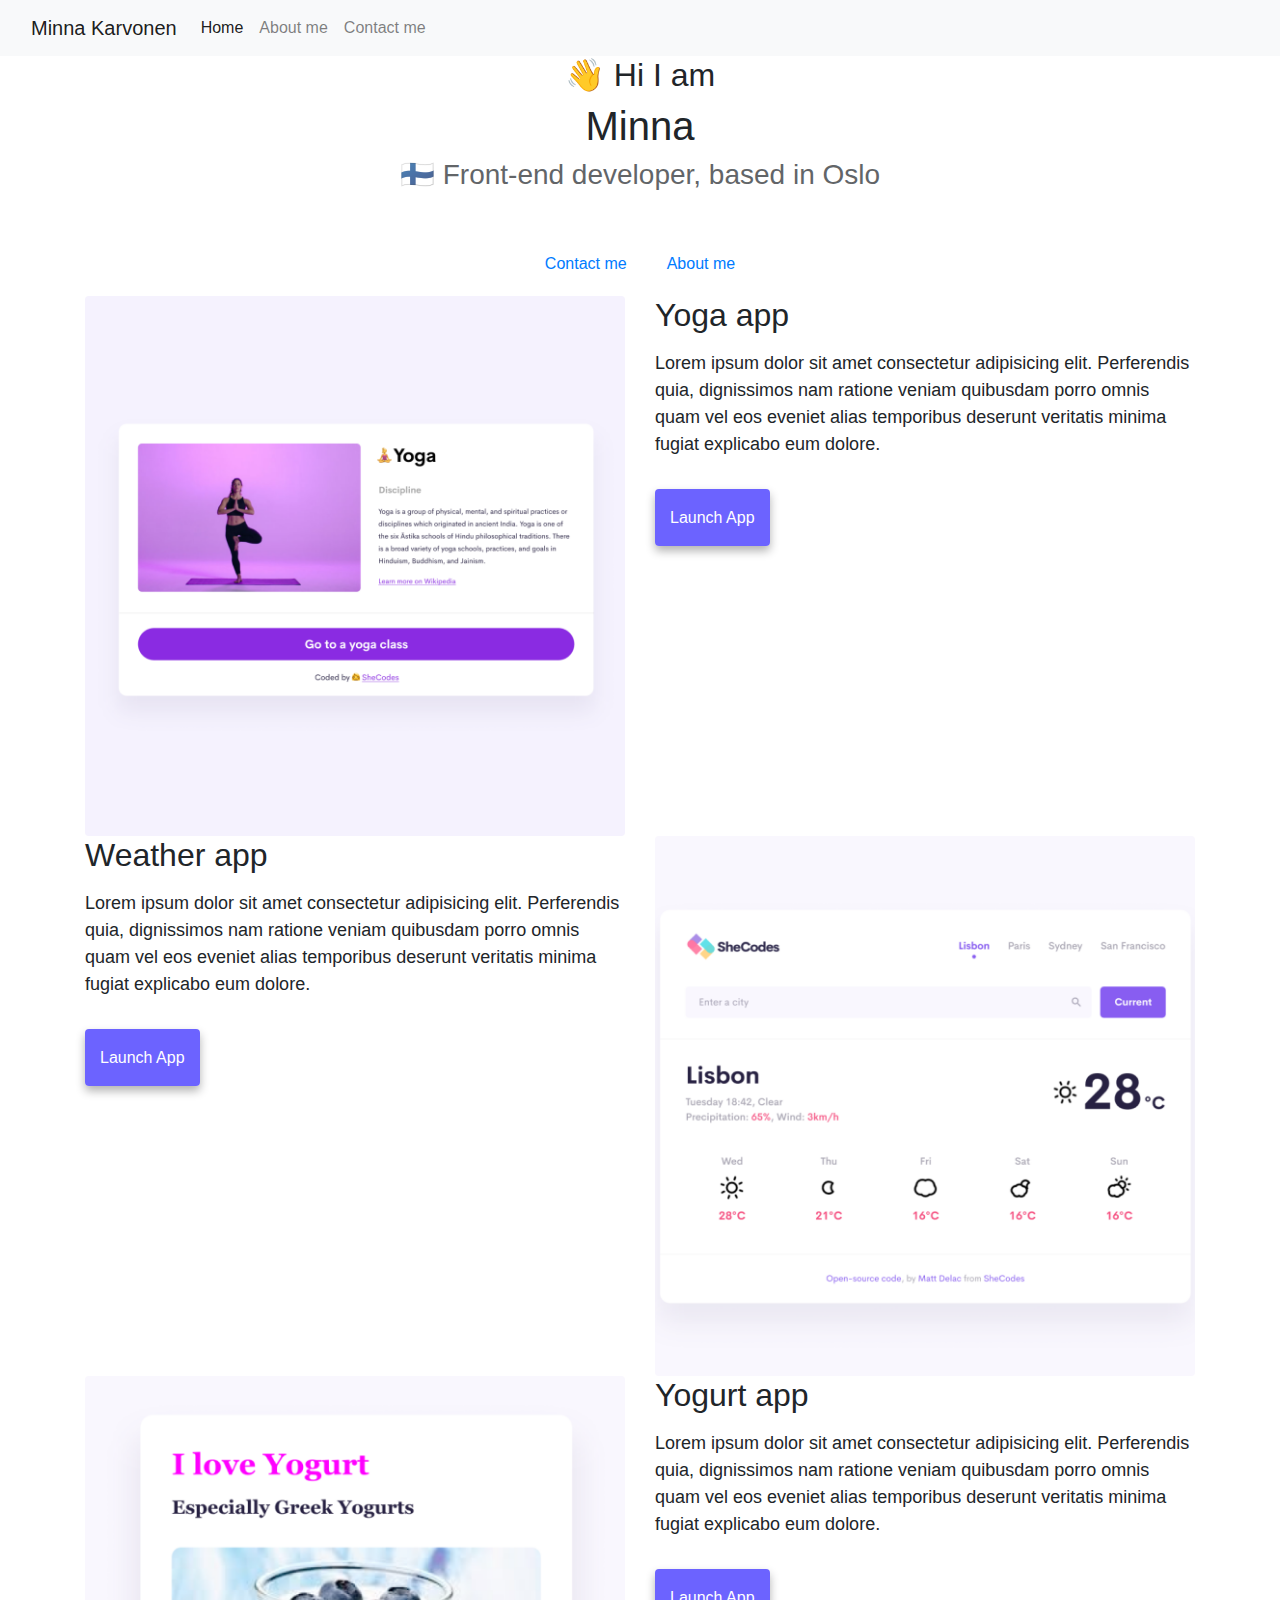
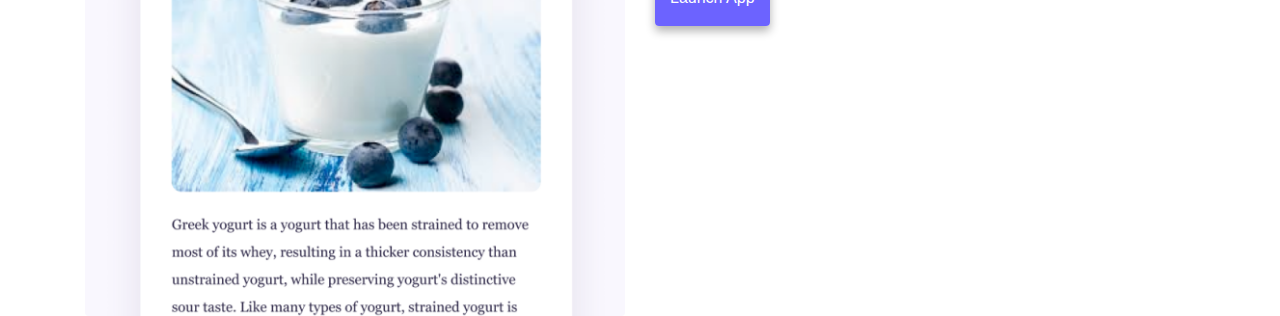
==== index.html @ e26e2870 "Duplicated the page structure from codesandbox" ====
<!DOCTYPE html>
<html lang="en">
  <head>
    <meta charset="UTF-8" />
    <meta http-equiv="X-UA-Compatible" content="IE=edge" />
    <meta name="viewport" content="width=device-width, initial-scale=1.0" />
    <title>Minna</title>
    <link rel="stylesheet" href="style.css" />
    <link
      rel="stylesheet"
      href="https://cdn.jsdelivr.net/npm/bootstrap@4.3.1/dist/css/bootstrap.min.css"
      integrity="sha384-ggOyR0iXCbMQv3Xipma34MD+dH/1fQ784/j6cY/iJTQUOhcWr7x9JvoRxT2MZw1T"
      crossorigin="anonymous"
    />
  </head>
  <body>
    <nav class="navbar navbar-expand-lg bg-body-tertiary navbar-light bg-light">
      <div class="container-fluid">
        <a class="navbar-brand" href="index.html">Minna Karvonen</a>
        <button
          class="navbar-toggler"
          type="button"
          data-bs-toggle="collapse"
          data-bs-target="#navbarNav"
          aria-controls="navbarNav"
          aria-expanded="false"
          aria-label="Toggle navigation"
        >
          <span class="navbar-toggler-icon"></span>
        </button>
        <div class="collapse navbar-collapse" id="navbarNav">
          <ul class="navbar-nav">
            <li class="nav-item">
              <a class="nav-link active" aria-current="page" href="#">Home</a>
            </li>
            <li class="nav-item">
              <a class="nav-link" href="about.html">About me</a>
            </li>
            <li class="nav-item">
              <a class="nav-link" href="about.html#contact">Contact me</a>
            </li>
          </ul>
        </div>
      </div>
    </nav>
    <div></div>
    <h2 class="text-center">👋 Hi I am</h2>
    <h1 class="text-center">Minna</h1>
    <h3 class="text-center">🇫🇮 Front-end developer, based in Oslo</h3>
    <div class="navigation-links">
      <a href="about.html#contact" class="contact-link">Contact me</a>
      <a href="about.html" class="about-link">About me</a>
    </div>
    <div class="container">
      <div class="row">
        <div class="col-md-6">
          <img src="images/yoga.png" alt="yoga" class="img-fluid rounded" />
        </div>
        <div class="col-md-6">
          <h2 class="mb-3">Yoga app</h2>
          <p>
            Lorem ipsum dolor sit amet consectetur adipisicing elit. Perferendis
            quia, dignissimos nam ratione veniam quibusdam porro omnis quam vel
            eos eveniet alias temporibus deserunt veritatis minima fugiat
            explicabo eum dolore.
          </p>
          <div class="mt-5">
            <a href="#" class="primary-link">Launch app</a>
          </div>
        </div>
      </div>
      <div class="row">
        <div class="col-md-6">
          <h2 class="mb-3">Weather app</h2>
          <p>
            Lorem ipsum dolor sit amet consectetur adipisicing elit. Perferendis
            quia, dignissimos nam ratione veniam quibusdam porro omnis quam vel
            eos eveniet alias temporibus deserunt veritatis minima fugiat
            explicabo eum dolore.
          </p>
          <div class="mt-5">
            <a href="#" class="primary-link">Launch app</a>
          </div>
        </div>
        <div class="col-md-6">
          <img
            src="images/weather.png"
            alt="weather"
            class="img-fluid rounded"
          />
        </div>
      </div>
      <div class="row">
        <div class="col-md-6">
          <img src="images/yogurt.png" alt="yogurt" class="img-fluid rounded" />
        </div>
        <div class="col-md-6">
          <h2 class="mb-3">Yogurt app</h2>
          <p>
            Lorem ipsum dolor sit amet consectetur adipisicing elit. Perferendis
            quia, dignissimos nam ratione veniam quibusdam porro omnis quam vel
            eos eveniet alias temporibus deserunt veritatis minima fugiat
            explicabo eum dolore.
          </p>
          <div class="mt-5">
            <a href="#" class="primary-link">Launch app</a>
          </div>
        </div>
      </div>
    </div>
    <script
      src="https://cdn.jsdelivr.net/npm/bootstrap@5.3.3/dist/js/bootstrap.bundle.min.js"
      integrity="sha384-YvpcrYf0tY3lHB60NNkmXc5s9fDVZLESaAA55NDzOxhy9GkcIdslK1eN7N6jIeHz"
      crossorigin="anonymous"
    ></script>
  </body>
</html>
---- style.css ----
:root {
  --primary-color: #6c63ff;
  --secondary-color: #f5f2fe;
  --box-shadow: 0 5px 10px rgba(0, 0, 0, 0.3);
}

body {
  margin-top: 100px;
}

h1,
h2,
h3 {
  margin: 0;
}

h1 {
  font-size: 96px;
}

h2 {
  font-size: 48px;
}

h3 {
  font-size: 24px;
  opacity: 0.7;
}

p {
  font-size: 18px;
  line-height: 1.5;
}

.navigation-links {
  display: flex;
  margin-top: 40px;
  justify-content: center;
}

.navigation-links a {
  margin: 20px;
}

.primary-link {
  border-radius: 4px;
  padding: 20px 15px;
  text-decoration: none;
  text-transform: capitalize;
  background: var(--primary-color);
  box-shadow: var(--box-shadow);
  color: white;
}

.secondary-link {
  border-radius: 4px;
  padding: 20px 15px;
  text-decoration: none;
  text-transform: capitalize;
  color: var(--primary-color);
  border: 1px solid var(--primary-color);
}

.homepage-link {
  color: var(--primary-color);
  text-align: center;
  display: block;
}

.about-paragraphs {
  margin: 30px 0;
}

.about-paragraphs p {
  margin: 10px;
}

.email-link {
  display: flex;
  justify-content: center;
  color: var(--primary-color);
  font-size: 28px;
  text-decoration: none;
}

.email-link:hover {
  text-decoration: underline;
}
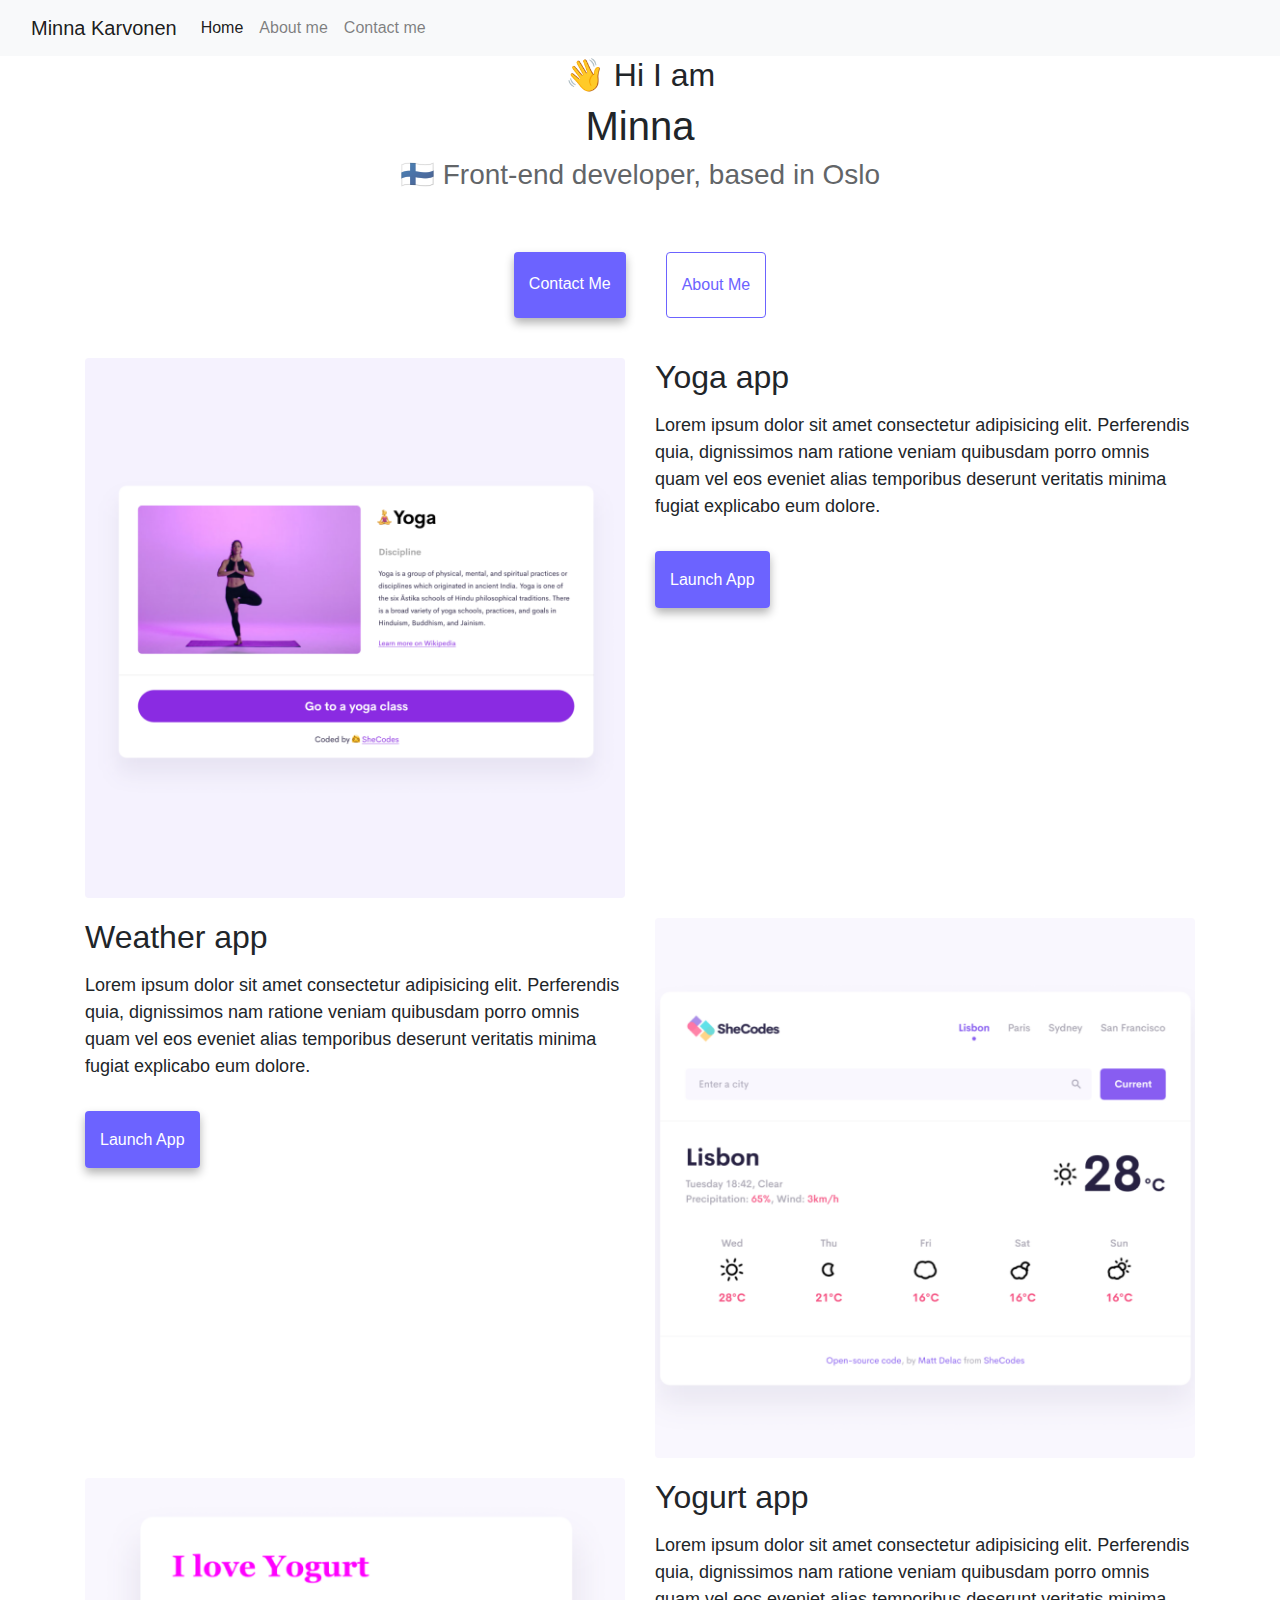
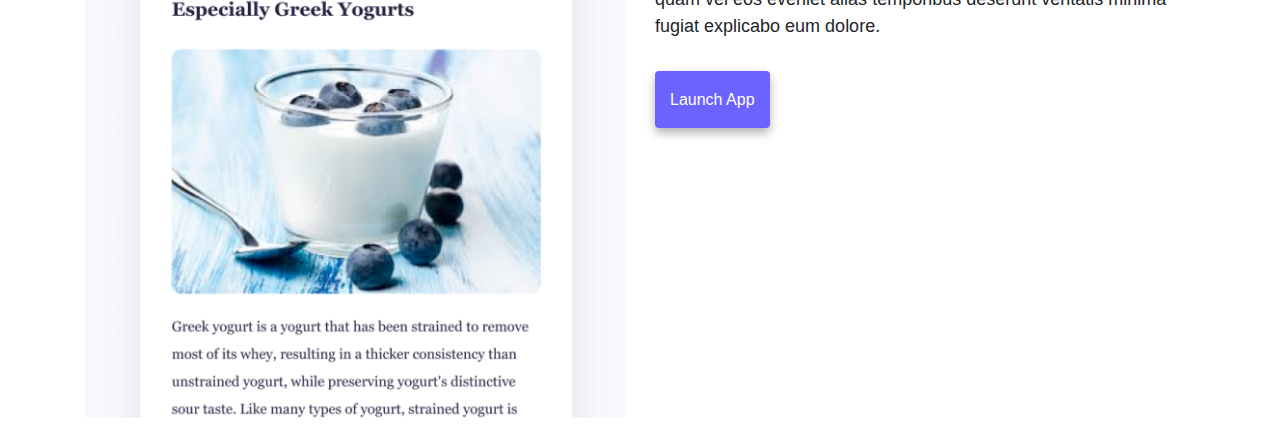
==== commit 88b4dc97: "CSS Media Queries added" ====
--- a/index.html
+++ b/index.html
@@ -53,7 +53,7 @@
     </div>
     <div class="container">
       <div class="row">
-        <div class="col-md-6">
+        <div class="col-md-6 d-none d-sm-block">
           <img src="images/yoga.png" alt="yoga" class="img-fluid rounded" />
         </div>
         <div class="col-md-6">
@@ -82,7 +82,7 @@
             <a href="#" class="primary-link">Launch app</a>
           </div>
         </div>
-        <div class="col-md-6">
+        <div class="col-md-6 d-none d-sm-block">
           <img
             src="images/weather.png"
             alt="weather"
@@ -91,7 +91,7 @@
         </div>
       </div>
       <div class="row">
-        <div class="col-md-6">
+        <div class="col-md-6 d-none d-sm-block">
           <img src="images/yogurt.png" alt="yogurt" class="img-fluid rounded" />
         </div>
         <div class="col-md-6">
--- a/style.css
+++ b/style.css
@@ -6,6 +6,22 @@
 
 body {
   margin-top: 100px;
+  display: block;
+}
+
+.row {
+  margin-bottom: 20px;
+  margin-top: 20px;
+}
+
+@media (max-width: 576px) {
+  .primary-link {
+    padding: 20px 15px !important;
+    display: block !important;
+    text-align: center;
+    margin-left: 10px;
+    margin-right: 10px;
+  }
 }
 
 h1,
@@ -15,7 +31,7 @@
 }
 
 h1 {
-  font-size: 96px;
+  font-size: 80px;
 }
 
 h2 {
@@ -42,7 +58,7 @@
   margin: 20px;
 }
 
-.primary-link {
+.contact-link {
   border-radius: 4px;
   padding: 20px 15px;
   text-decoration: none;
@@ -52,7 +68,7 @@
   color: white;
 }
 
-.secondary-link {
+.about-link {
   border-radius: 4px;
   padding: 20px 15px;
   text-decoration: none;
@@ -61,6 +77,16 @@
   border: 1px solid var(--primary-color);
 }
 
+.primary-link {
+  border-radius: 4px;
+  padding: 20px 15px;
+  margin-bottom: 10px;
+  text-decoration: none;
+  text-transform: capitalize;
+  background: var(--primary-color);
+  box-shadow: var(--box-shadow);
+  color: white;
+}
 .homepage-link {
   color: var(--primary-color);
   text-align: center;
